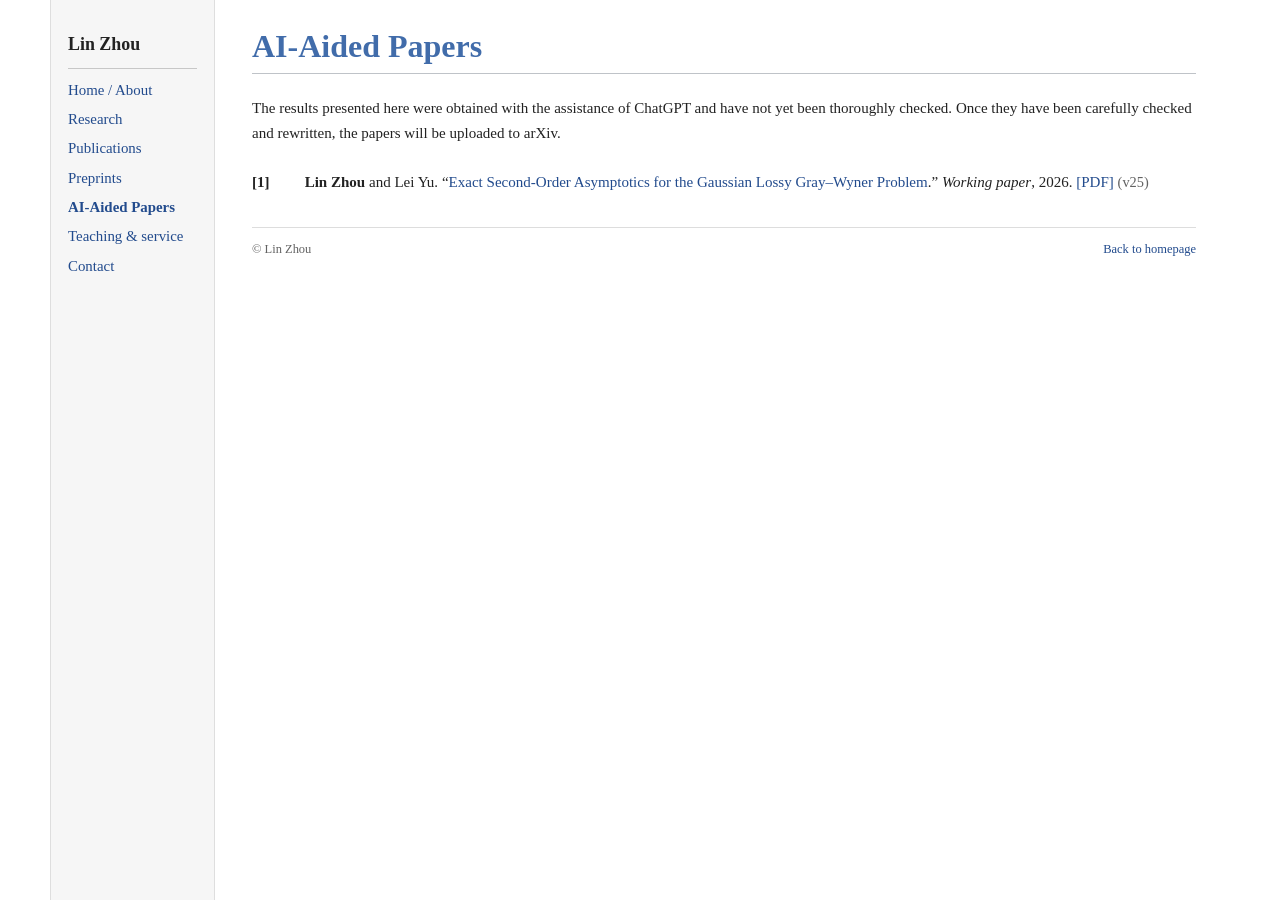
==== ai-aided-papers.html @ dcb86446 "Publish Gaussian Gray–Wyner v25 PDF with formal AI-aided paper citation and verification notice" ====
<!doctype html>
<html lang="en">
<head>
  <meta charset="utf-8">
  <meta name="viewport" content="width=device-width, initial-scale=1">
  <meta name="theme-color" content="#224b8d">
  <meta name="description" content="AI-assisted working drafts by Lin Zhou. These results have not been fully checked and may contain errors.">
  <title>AI-Aided Papers — Lin Zhou</title>
  <link rel="icon" href="assets/favicon.svg" type="image/svg+xml">
  <link rel="stylesheet" href="styles.css">
</head>
<body>
  <a class="skip-link" href="#main">Skip to content</a>
  <div class="page-layout">
    <header class="site-header sidebar">
      <a class="site-name" href="index.html">Lin Zhou</a>
      <nav aria-label="Main navigation">
        <a href="index.html">Home / About</a>
        <a href="research.html">Research</a>
        <a href="publications.html">Publications</a>
        <a href="preprints.html">Preprints</a>
        <a href="ai-aided-papers.html" aria-current="page">AI-Aided Papers</a>
        <a href="teaching.html">Teaching &amp; service</a>
        <a href="contact.html">Contact</a>
      </nav>
    </header>
    <main id="main">
      <section id="ai-papers" aria-labelledby="ai-papers-title">
        <h1 id="ai-papers-title">AI-Aided Papers</h1>
        
        <!-- PUBLIC-PDFS:START -->
<p class="ai-disclaimer">The results presented here were obtained with the assistance of ChatGPT and have not yet been thoroughly checked. Once they have been carefully checked and rewritten, the papers will be uploaded to arXiv.</p>
<ol class="ai-paper-list" reversed start="1" role="list" aria-label="AI-aided working papers">
<li class="ai-paper"><span class="ai-paper-number" aria-label="AI-aided paper 1">[1]</span><p><strong>Lin Zhou</strong> and Lei Yu. <span class="publication-title">“<a href="ai-papers/Gaussian_GW_v25.pdf" type="application/pdf">Exact Second-Order Asymptotics for the Gaussian Lossy Gray–Wyner Problem</a>.”</span> <em>Working paper</em>, 2026. <a class="publication-pdf" href="ai-papers/Gaussian_GW_v25.pdf" type="application/pdf">[PDF]</a> <span class="secondary">(v25)</span></p></li>
</ol>
<!-- PUBLIC-PDFS:END -->
      </section>
      <footer><span>© Lin Zhou</span><a href="index.html">Back to homepage</a></footer>
    </main>
  </div>
</body>
</html>
---- styles.css ----
:root{--ink:#222;--link:#224b8d;--heading:#416caa;--muted:#626262;--line:#bfc3c8;--sidebar:#f6f6f6}
*{box-sizing:border-box}html{scroll-behavior:smooth;scroll-padding-top:20px}body{margin:0;background:#fff;color:var(--ink);font-family:Georgia,'Times New Roman',serif;font-size:16px;line-height:1.55}a{color:var(--link);text-decoration:none}a:hover{text-decoration:underline}a:focus-visible,button:focus-visible,input:focus-visible,summary:focus-visible{outline:2px solid #245fa3;outline-offset:4px}button,input{font:inherit}button,summary{cursor:pointer}h1,h2,h3,p{margin-top:0}h1,h2,h3{font-family:Georgia,'Times New Roman',serif}h1{color:var(--heading);font-size:2rem;font-weight:700;line-height:1.2;border-bottom:1px solid var(--line);padding-bottom:8px;margin-bottom:22px}h2{color:var(--heading);font-size:1.35rem;line-height:1.35;border-bottom:1px solid var(--line);padding-bottom:3px;margin:27px 0 13px;font-weight:700}h3{font-size:1.05rem;line-height:1.4;color:var(--ink);margin:18px 0 8px}p{margin-bottom:12px}ul,ol{padding-left:23px;margin:8px 0 15px}li{padding-left:2px;margin-bottom:8px}li p{margin:0}[hidden]{display:none!important}.visually-hidden{position:absolute;width:1px;height:1px;overflow:hidden;clip:rect(0,0,0,0);white-space:nowrap;clip-path:inset(50%)}.skip-link{position:fixed;left:15px;top:10px;background:#fff;border:2px solid var(--link);padding:6px 10px;z-index:20;transform:translateY(-160%)}.skip-link:focus{transform:translateY(0)}
.page-layout{max-width:1180px;margin:0 auto;display:grid;grid-template-columns:165px minmax(0,1fr);min-height:100vh}.sidebar{background:var(--sidebar);border-inline:1px solid #dedede;padding:31px 17px 25px;position:sticky;top:0;align-self:start;height:100vh;overflow-y:auto}.site-name{display:block;color:var(--ink);font-size:1.12rem;font-weight:700;border-bottom:1px solid #c7c7c7;padding-bottom:9px;margin-bottom:12px}.sidebar nav{display:flex;flex-direction:column;gap:10px}.sidebar nav a{font-size:.93rem;line-height:1.3}.sidebar nav a:hover{text-decoration:underline}main{min-width:0;padding:27px 34px 22px 37px}section{scroll-margin-top:18px}.profile{display:flex;gap:25px;align-items:flex-start;margin-bottom:20px}.portrait{width:164px;height:123px;object-fit:cover;flex-shrink:0;margin-top:3px}.profile-text{min-width:0;font-size:.97rem;line-height:1.55}.profile-text p{margin-bottom:8px}.profile-links{font-size:.94rem}.secondary{font-size:.9rem;color:var(--muted)}details{margin:9px 0 15px}summary{color:var(--link);font-size:.94rem}details[open]>summary{margin-bottom:12px}.background-details ul{font-size:.94rem}.research-list li{margin-bottom:7px}.research-list strong{font-weight:700}
.publication-intro{font-size:.94rem;margin-bottom:13px}.publication-tools{display:flex;align-items:center;justify-content:space-between;gap:15px;flex-wrap:wrap;margin:10px 0}.filter-group{display:flex;gap:5px;flex-wrap:wrap}.filter-group button{font-family:Georgia,'Times New Roman',serif;color:var(--link);background:#fff;border:1px solid #c9cdd2;border-radius:2px;padding:4px 8px;font-size:.86rem;line-height:1.4}.filter-group button[aria-pressed=true]{background:#edf2f9;border-color:#6e8fbd;color:#183d72}.filter-group button:hover{background:#f3f6fa}.filter-group button span{font-size:.8rem}.search-group{position:relative;flex:1 1 190px;max-width:250px}.search-group input{width:100%;min-width:0;background:#fff;border:1px solid #b9bec5;border-radius:2px;font-size:.88rem;padding:5px 49px 5px 8px;color:var(--ink);line-height:1.4}.search-group input::placeholder{color:#707070}.search-group input::-webkit-search-cancel-button{display:none}.search-group button{position:absolute;right:7px;top:50%;transform:translateY(-50%);font-size:.75rem;border:0;background:#fff;color:var(--link);padding:0}.results-count{font-size:.82rem;color:var(--muted);margin:9px 0 11px}.publication-list{padding-left:25px;margin-top:0}.publication{font-size:.93rem;line-height:1.52;margin-bottom:13px;padding-left:3px;overflow-wrap:anywhere}.publication p{margin:0}.publication-authors strong,.publication strong{font-weight:700}.publication-title{font-weight:normal}.publication-kind{font-size:.82rem;color:var(--muted)}.status{font-style:italic;color:#444}.publication-footnote{font-size:.85rem;color:var(--muted);margin-top:14px}.empty-state{border-top:1px solid #ddd;padding:16px 0}.empty-state p{font-size:.92rem}.button{display:inline-block;background:#f8f8f8;border:1px solid #adb5c1;border-radius:2px;color:var(--link);padding:5px 11px;font-size:.9rem;line-height:1.5;text-decoration:none}.button:hover{background:#edf2f9;text-decoration:none}
.preprint-empty p{font-size:.95rem;margin:0 0 12px}.preprint-upload{margin:12px 0 15px}.preprint-upload p{font-size:.79rem;color:var(--muted);margin:5px 0 0}.preprint-list{list-style:disc;padding-left:23px}.preprint-card{margin:0 0 15px;padding:0 0 0 2px}.preprint-kind{display:none}.preprint-card h3{font-size:1rem;font-weight:normal;margin:0 0 5px;overflow-wrap:anywhere}.preprint-authors{font-size:.92rem;margin:0 0 4px}.preprint-meta{font-size:.82rem;color:var(--muted);margin:0 0 4px}.preprint-links{display:flex;align-items:center;gap:14px;flex-wrap:wrap;margin-top:6px;font-size:.88rem}.preprint-size{font-size:.78rem;color:var(--muted);margin-left:-8px}.preprint-abstract{margin:6px 0}.preprint-abstract summary{font-size:.86rem}.preprint-abstract p{font-size:.9rem;margin:6px 0;white-space:pre-line}.teaching-list,.service-list{font-size:.94rem}.teaching-list li,.service-list li{margin-bottom:7px}footer{display:flex;justify-content:space-between;gap:20px;border-top:1px solid #ddd;padding-top:12px;margin-top:32px;font-size:.78rem;color:var(--muted)}#contact p{font-size:.95rem}
@media(max-width:900px){.page-layout{grid-template-columns:145px minmax(0,1fr)}.sidebar{padding-inline:13px}.sidebar nav a{font-size:.88rem}main{padding-inline:25px}.profile{gap:20px}.portrait{width:144px;height:108px}.profile-text{font-size:.91rem}.search-group{max-width:none;flex-basis:220px}.publication-tools{gap:10px}}
@media(max-width:650px){html{scroll-padding-top:10px}.page-layout{display:block}.sidebar{position:static;height:auto;width:100%;padding:13px 20px;border:0;border-bottom:1px solid #d8d8d8;overflow:visible}.site-name{font-size:1.08rem;margin-bottom:9px;padding-bottom:7px}.sidebar nav{flex-direction:row;flex-wrap:wrap;gap:8px 18px}.sidebar nav a{font-size:.88rem}main{padding:22px 20px}h1{font-size:1.8rem;margin-bottom:18px}h2{font-size:1.28rem;margin-top:24px}.profile{gap:18px}.portrait{width:130px;height:97.5px}.profile-text{font-size:.9rem}.profile-links{font-size:.88rem}body{font-size:15px}.publication-tools{align-items:stretch}.search-group{max-width:100%;flex-basis:100%}.publication{font-size:.94rem}.filter-group button{font-size:.85rem}.publication-list{padding-left:21px}.preprint-upload{margin-top:12px}}
@media(max-width:430px){.sidebar{padding-inline:16px}.sidebar nav{gap:8px 14px}main{padding-inline:16px}.profile{display:block}.portrait{width:144px;height:108px;float:left;margin:3px 16px 7px 0}.profile:after{content:'';display:block;clear:both}.profile-text{font-size:.87rem}.profile-links{clear:both;padding-top:3px;font-size:.87rem}.profile-text p:nth-child(2){overflow-wrap:anywhere}.filter-group{gap:4px}.filter-group button{font-size:.8rem;padding:4px 7px}.filter-group button span{font-size:.76rem}}
@media(prefers-reduced-motion:reduce){html{scroll-behavior:auto}}
@media print{.page-layout{display:block}.sidebar,.skip-link,.publication-tools,.preprint-upload,.results-count,footer{display:none!important}body{font-size:10pt;color:#000}main{padding:0}.profile{gap:20px}.portrait{width:130px;height:97.5px}h1,h2{color:#000}h1{font-size:22pt}h2{font-size:14pt;margin-top:18px}a{color:#000;text-decoration:none}.publication[hidden]{display:list-item!important}.publication,.preprint-card{break-inside:avoid}.publication{font-size:10pt}details:not([open])>*:not(summary){display:block!important}.profile-text,.profile-links{font-size:10pt}details summary{color:#000}}

.button:disabled{color:#626262;background:#f6f6f6;border-color:#c9cdd2;cursor:not-allowed}

.paper-manager{margin:20px 0;padding:12px 0;border-top:1px solid #ddd}.paper-manager summary{font-weight:700}.management-note{font-size:.84rem;color:var(--muted);margin:10px 0}.managed-papers{list-style:none;padding:0;margin:12px 0}.managed-papers li{display:flex;align-items:baseline;justify-content:space-between;gap:20px;padding:8px 0;border-bottom:1px solid #ececec;font-size:.86rem;line-height:1.45;margin:0}.managed-papers li>span{min-width:0;overflow-wrap:anywhere}.managed-kind{display:block;color:var(--muted);font-size:.73rem}.remove-paper{flex-shrink:0;white-space:nowrap;font:inherit;font-size:.84rem;color:var(--link);border:0;background:none;padding:0;text-decoration:underline}.remove-paper[disabled]{cursor:not-allowed;color:#777;text-decoration:none}.filter-group{row-gap:6px}@media print{.paper-manager{display:none!important}}

.corresponding-marker{font-size:.75em;line-height:0;vertical-align:super;margin-left:1px}.publication-legend{font-size:.85rem;color:var(--muted);margin:6px 0 12px}

.arxiv-list{font-size:.94rem}.arxiv-paper{margin-bottom:15px}.arxiv-paper p{margin:0 0 4px}.arxiv-dates,.arxiv-reference{font-size:.81rem;color:var(--muted)}.arxiv-links{font-size:.86rem}.older-arxiv{margin:13px 0 20px}.draft-notice{border-left:3px solid #aa965e;background:#fffdf7;padding:10px 13px;margin-bottom:20px}.ai-state{font-size:.81rem;color:#71571f;margin:0 0 5px;font-weight:700}.sidebar a[aria-current=page]{font-weight:700}

/* The AI-Aided Papers page follows the same citation treatment as Publications. */
#ai-papers .ai-disclaimer{font-size:.94rem;line-height:1.65;margin:0 0 24px;}
#ai-papers .ai-paper-list{padding-left:0;list-style:none;margin:0 0 24px;}
#ai-papers .ai-paper{position:relative;list-style:none;padding-left:3.5em;margin:0 0 18px;font-size:.94rem;line-height:1.65;}
#ai-papers .ai-paper-number{position:absolute;left:0;top:0;font-weight:700;font-variant-numeric:tabular-nums;}
#ai-papers .ai-paper p{margin:0;}
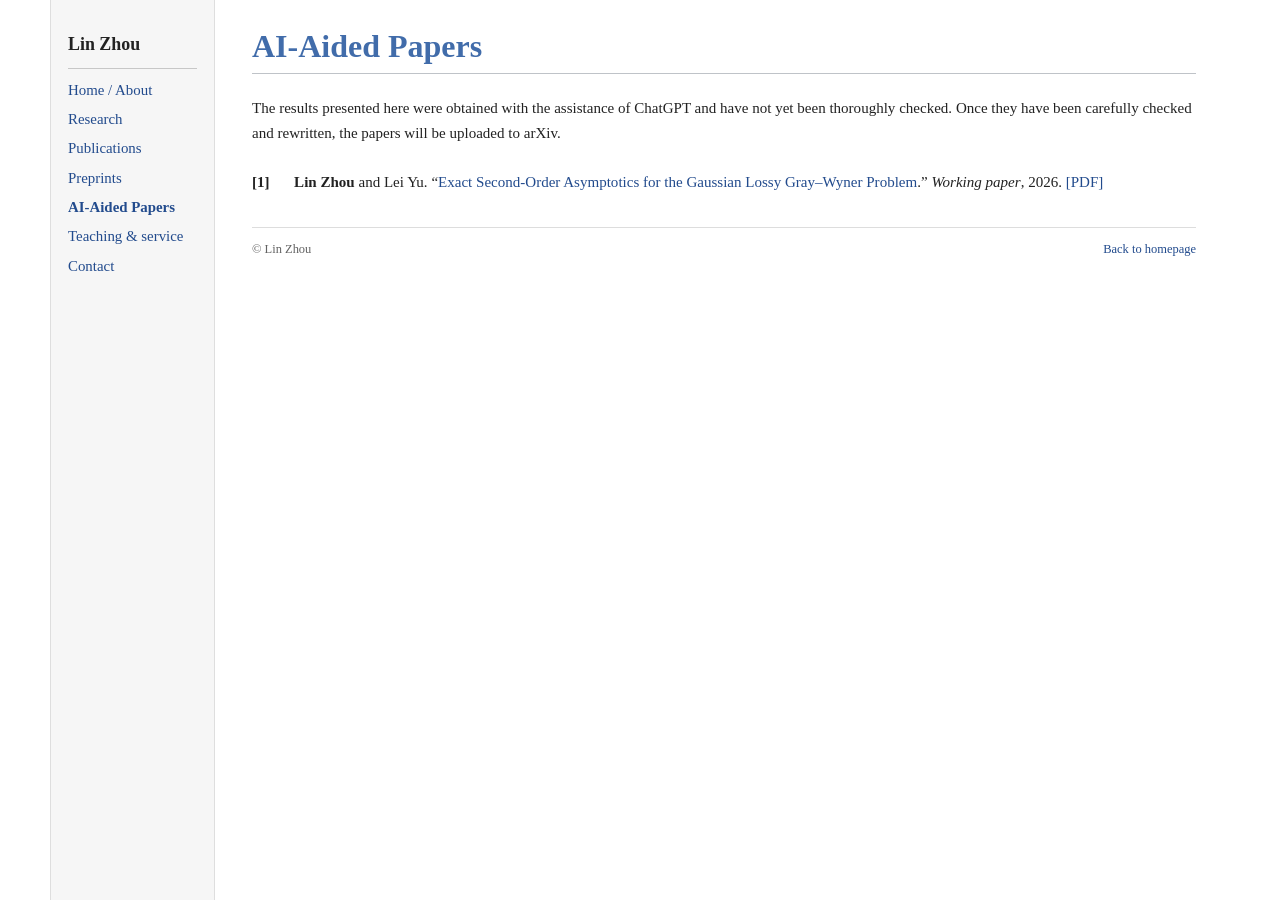
==== commit 352d7258: "Align AI-aided paper citation with its index and omit version label" ====
--- a/ai-aided-papers.html
+++ b/ai-aided-papers.html
@@ -31,7 +31,7 @@
         <!-- PUBLIC-PDFS:START -->
 <p class="ai-disclaimer">The results presented here were obtained with the assistance of ChatGPT and have not yet been thoroughly checked. Once they have been carefully checked and rewritten, the papers will be uploaded to arXiv.</p>
 <ol class="ai-paper-list" reversed start="1" role="list" aria-label="AI-aided working papers">
-<li class="ai-paper"><span class="ai-paper-number" aria-label="AI-aided paper 1">[1]</span><p><strong>Lin Zhou</strong> and Lei Yu. <span class="publication-title">“<a href="ai-papers/Gaussian_GW_v25.pdf" type="application/pdf">Exact Second-Order Asymptotics for the Gaussian Lossy Gray–Wyner Problem</a>.”</span> <em>Working paper</em>, 2026. <a class="publication-pdf" href="ai-papers/Gaussian_GW_v25.pdf" type="application/pdf">[PDF]</a> <span class="secondary">(v25)</span></p></li>
+<li class="ai-paper"><span class="ai-paper-number" aria-label="AI-aided paper 1">[1]</span> <span class="ai-paper-citation"><strong>Lin Zhou</strong> and Lei Yu. <span class="publication-title">“<a href="ai-papers/Gaussian_GW_v25.pdf" type="application/pdf">Exact Second-Order Asymptotics for the Gaussian Lossy Gray–Wyner Problem</a>.”</span> <em>Working paper</em>, 2026. <a class="publication-pdf" href="ai-papers/Gaussian_GW_v25.pdf" type="application/pdf">[PDF]</a></span></li>
 </ol>
 <!-- PUBLIC-PDFS:END -->
       </section>
--- a/styles.css
+++ b/styles.css
@@ -20,6 +20,6 @@
 /* The AI-Aided Papers page follows the same citation treatment as Publications. */
 #ai-papers .ai-disclaimer{font-size:.94rem;line-height:1.65;margin:0 0 24px;}
 #ai-papers .ai-paper-list{padding-left:0;list-style:none;margin:0 0 24px;}
-#ai-papers .ai-paper{position:relative;list-style:none;padding-left:3.5em;margin:0 0 18px;font-size:.94rem;line-height:1.65;}
-#ai-papers .ai-paper-number{position:absolute;left:0;top:0;font-weight:700;font-variant-numeric:tabular-nums;}
-#ai-papers .ai-paper p{margin:0;}
+#ai-papers .ai-paper{display:grid;grid-template-columns:2.4em minmax(0,1fr);column-gap:.4em;align-items:baseline;list-style:none;padding:0;margin:0 0 18px;font-size:.94rem;line-height:1.65;}
+#ai-papers .ai-paper-number{font-weight:700;font-variant-numeric:tabular-nums;white-space:nowrap;}
+#ai-papers .ai-paper-citation{min-width:0;}
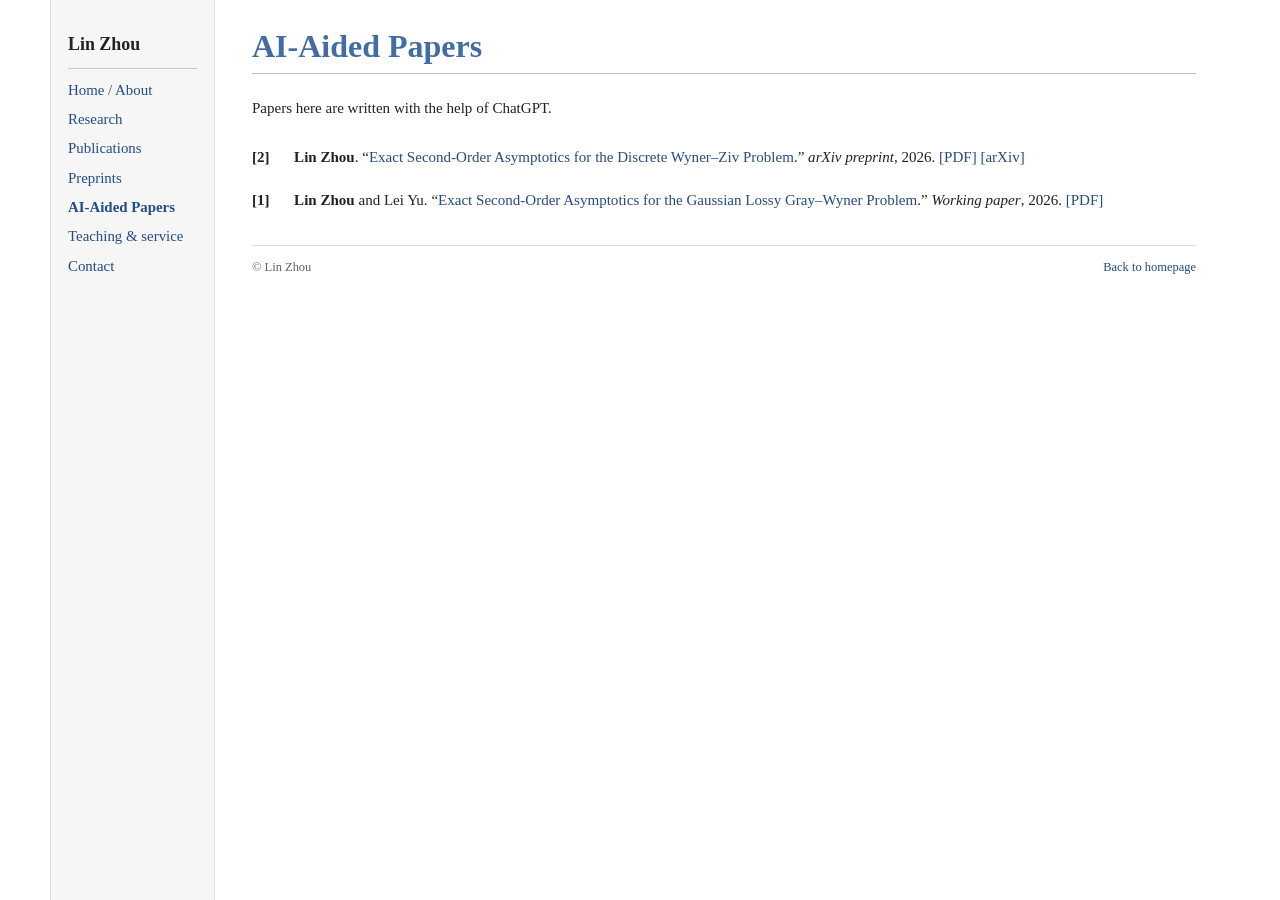
==== commit d803de35: "Move Wyner–Ziv manuscript to AI-Aided Papers and shorten ChatGPT notice" ====
--- a/ai-aided-papers.html
+++ b/ai-aided-papers.html
@@ -29,8 +29,9 @@
         <h1 id="ai-papers-title">AI-Aided Papers</h1>
         
         <!-- PUBLIC-PDFS:START -->
-<p class="ai-disclaimer">The results presented here were obtained with the assistance of ChatGPT and have not yet been thoroughly checked. Once they have been carefully checked and rewritten, the papers will be uploaded to arXiv.</p>
-<ol class="ai-paper-list" reversed start="1" role="list" aria-label="AI-aided working papers">
+<p class="ai-disclaimer">Papers here are written with the help of ChatGPT.</p>
+<ol class="ai-paper-list" reversed start="2" role="list" aria-label="AI-aided working papers">
+<li class="ai-paper"><span class="ai-paper-number" aria-label="AI-aided paper 2">[2]</span> <span class="ai-paper-citation"><strong>Lin Zhou</strong>. <span class="publication-title">“<a href="ai-papers/Wyner_Ziv_Second_Order.pdf" type="application/pdf">Exact Second-Order Asymptotics for the Discrete Wyner–Ziv Problem</a>.”</span> <em>arXiv preprint</em>, 2026. <a class="publication-pdf" href="ai-papers/Wyner_Ziv_Second_Order.pdf" type="application/pdf">[PDF]</a> <a class="publication-arxiv" href="https://arxiv.org/abs/2610.11998">[arXiv]</a></span></li>
 <li class="ai-paper"><span class="ai-paper-number" aria-label="AI-aided paper 1">[1]</span> <span class="ai-paper-citation"><strong>Lin Zhou</strong> and Lei Yu. <span class="publication-title">“<a href="ai-papers/Gaussian_GW_v25.pdf" type="application/pdf">Exact Second-Order Asymptotics for the Gaussian Lossy Gray–Wyner Problem</a>.”</span> <em>Working paper</em>, 2026. <a class="publication-pdf" href="ai-papers/Gaussian_GW_v25.pdf" type="application/pdf">[PDF]</a></span></li>
 </ol>
 <!-- PUBLIC-PDFS:END -->
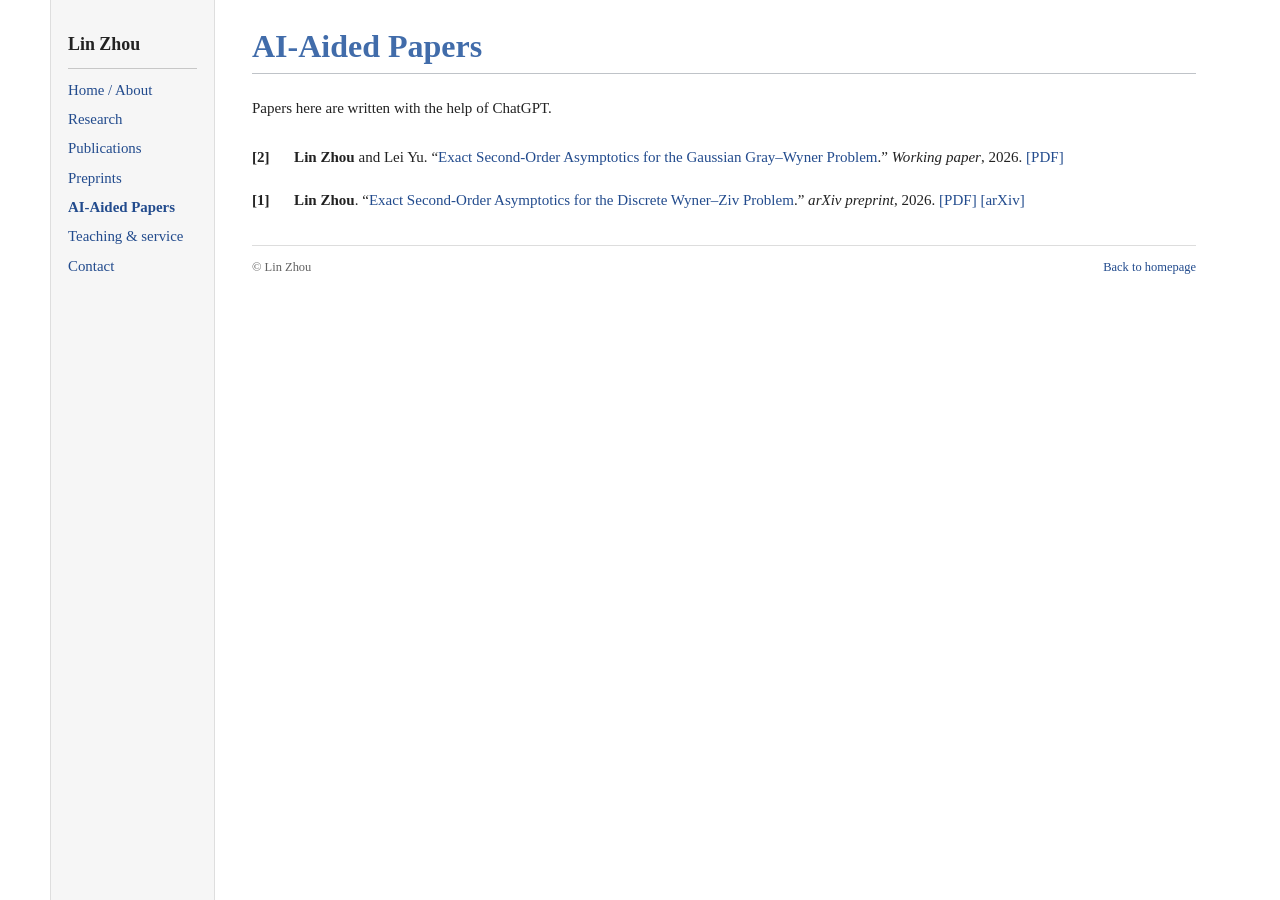
==== commit 52ce8ab2: "Correct Gray–Wyner citation and order AI-aided papers by revision date" ====
--- a/ai-aided-papers.html
+++ b/ai-aided-papers.html
@@ -31,8 +31,8 @@
         <!-- PUBLIC-PDFS:START -->
 <p class="ai-disclaimer">Papers here are written with the help of ChatGPT.</p>
 <ol class="ai-paper-list" reversed start="2" role="list" aria-label="AI-aided working papers">
-<li class="ai-paper"><span class="ai-paper-number" aria-label="AI-aided paper 2">[2]</span> <span class="ai-paper-citation"><strong>Lin Zhou</strong>. <span class="publication-title">“<a href="ai-papers/Wyner_Ziv_Second_Order.pdf" type="application/pdf">Exact Second-Order Asymptotics for the Discrete Wyner–Ziv Problem</a>.”</span> <em>arXiv preprint</em>, 2026. <a class="publication-pdf" href="ai-papers/Wyner_Ziv_Second_Order.pdf" type="application/pdf">[PDF]</a> <a class="publication-arxiv" href="https://arxiv.org/abs/2610.11998">[arXiv]</a></span></li>
-<li class="ai-paper"><span class="ai-paper-number" aria-label="AI-aided paper 1">[1]</span> <span class="ai-paper-citation"><strong>Lin Zhou</strong> and Lei Yu. <span class="publication-title">“<a href="ai-papers/Gaussian_GW_v25.pdf" type="application/pdf">Exact Second-Order Asymptotics for the Gaussian Lossy Gray–Wyner Problem</a>.”</span> <em>Working paper</em>, 2026. <a class="publication-pdf" href="ai-papers/Gaussian_GW_v25.pdf" type="application/pdf">[PDF]</a></span></li>
+<li class="ai-paper"><span class="ai-paper-number" aria-label="AI-aided paper 2">[2]</span> <span class="ai-paper-citation"><strong>Lin Zhou</strong> and Lei Yu. <span class="publication-title">“<a href="ai-papers/Gaussian_GW_v25.pdf" type="application/pdf">Exact Second-Order Asymptotics for the Gaussian Gray–Wyner Problem</a>.”</span> <em>Working paper</em>, 2026. <a class="publication-pdf" href="ai-papers/Gaussian_GW_v25.pdf" type="application/pdf">[PDF]</a></span></li>
+<li class="ai-paper"><span class="ai-paper-number" aria-label="AI-aided paper 1">[1]</span> <span class="ai-paper-citation"><strong>Lin Zhou</strong>. <span class="publication-title">“<a href="ai-papers/Wyner_Ziv_Second_Order.pdf" type="application/pdf">Exact Second-Order Asymptotics for the Discrete Wyner–Ziv Problem</a>.”</span> <em>arXiv preprint</em>, 2026. <a class="publication-pdf" href="ai-papers/Wyner_Ziv_Second_Order.pdf" type="application/pdf">[PDF]</a> <a class="publication-arxiv" href="https://arxiv.org/abs/2610.11998">[arXiv]</a></span></li>
 </ol>
 <!-- PUBLIC-PDFS:END -->
       </section>
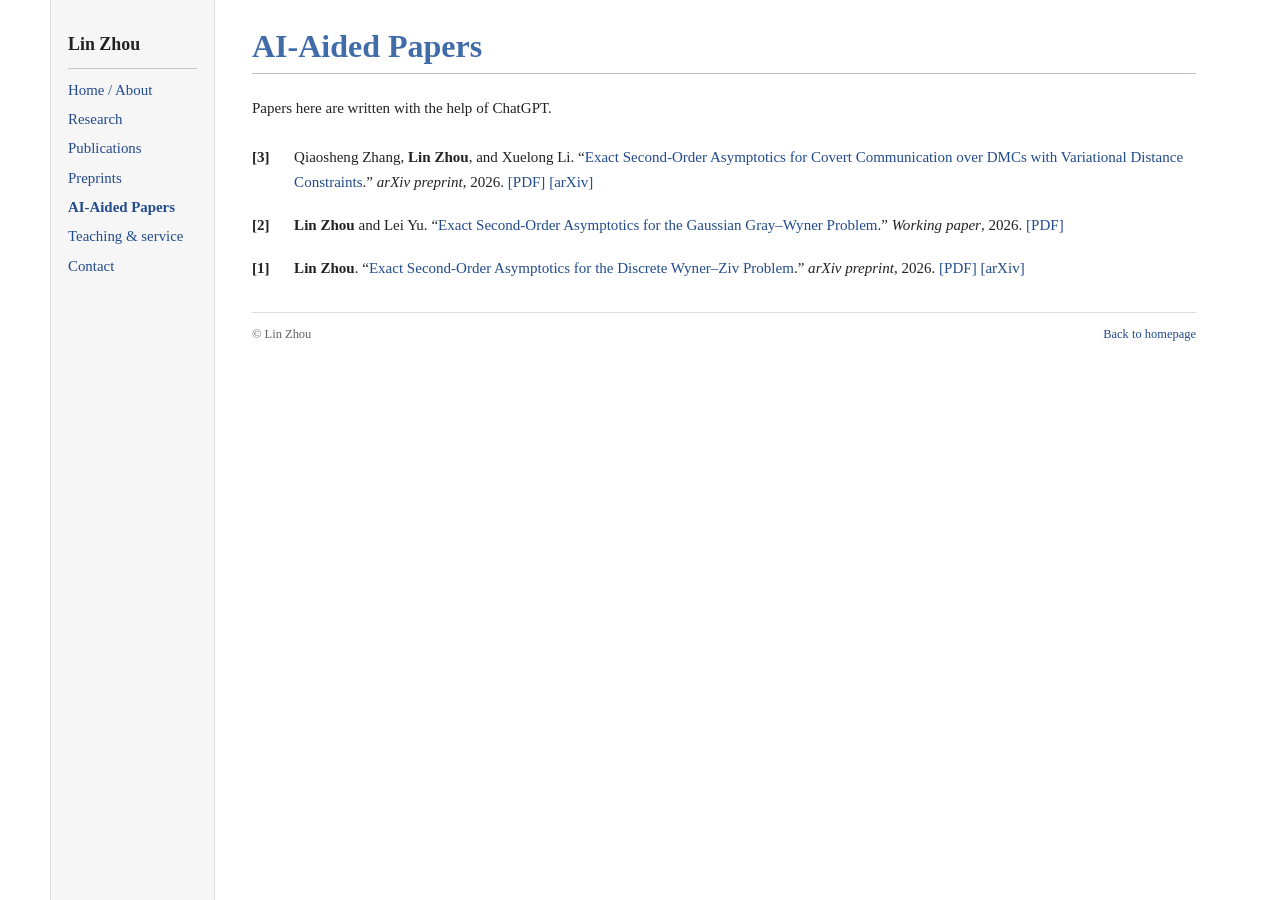
==== commit 7de55385: "Move arXiv:2609.24675 from Preprints to AI-Aided Papers with official PDF link and preserve News" ====
--- a/ai-aided-papers.html
+++ b/ai-aided-papers.html
@@ -30,7 +30,8 @@
         
         <!-- PUBLIC-PDFS:START -->
 <p class="ai-disclaimer">Papers here are written with the help of ChatGPT.</p>
-<ol class="ai-paper-list" reversed start="2" role="list" aria-label="AI-aided working papers">
+<ol class="ai-paper-list" reversed start="3" role="list" aria-label="AI-aided working papers">
+<li class="ai-paper"><span class="ai-paper-number" aria-label="AI-aided paper 3">[3]</span> <span class="ai-paper-citation">Qiaosheng Zhang, <strong>Lin Zhou</strong>, and Xuelong Li. <span class="publication-title">“<a href="https://arxiv.org/pdf/2609.24675" type="application/pdf">Exact Second-Order Asymptotics for Covert Communication over DMCs with Variational Distance Constraints</a>.”</span> <em>arXiv preprint</em>, 2026. <a class="publication-pdf" href="https://arxiv.org/pdf/2609.24675" type="application/pdf">[PDF]</a> <a class="publication-arxiv" href="https://arxiv.org/abs/2609.24675">[arXiv]</a></span></li>
 <li class="ai-paper"><span class="ai-paper-number" aria-label="AI-aided paper 2">[2]</span> <span class="ai-paper-citation"><strong>Lin Zhou</strong> and Lei Yu. <span class="publication-title">“<a href="ai-papers/Gaussian_GW_v25.pdf" type="application/pdf">Exact Second-Order Asymptotics for the Gaussian Gray–Wyner Problem</a>.”</span> <em>Working paper</em>, 2026. <a class="publication-pdf" href="ai-papers/Gaussian_GW_v25.pdf" type="application/pdf">[PDF]</a></span></li>
 <li class="ai-paper"><span class="ai-paper-number" aria-label="AI-aided paper 1">[1]</span> <span class="ai-paper-citation"><strong>Lin Zhou</strong>. <span class="publication-title">“<a href="ai-papers/Wyner_Ziv_Second_Order.pdf" type="application/pdf">Exact Second-Order Asymptotics for the Discrete Wyner–Ziv Problem</a>.”</span> <em>arXiv preprint</em>, 2026. <a class="publication-pdf" href="ai-papers/Wyner_Ziv_Second_Order.pdf" type="application/pdf">[PDF]</a> <a class="publication-arxiv" href="https://arxiv.org/abs/2610.11998">[arXiv]</a></span></li>
 </ol>
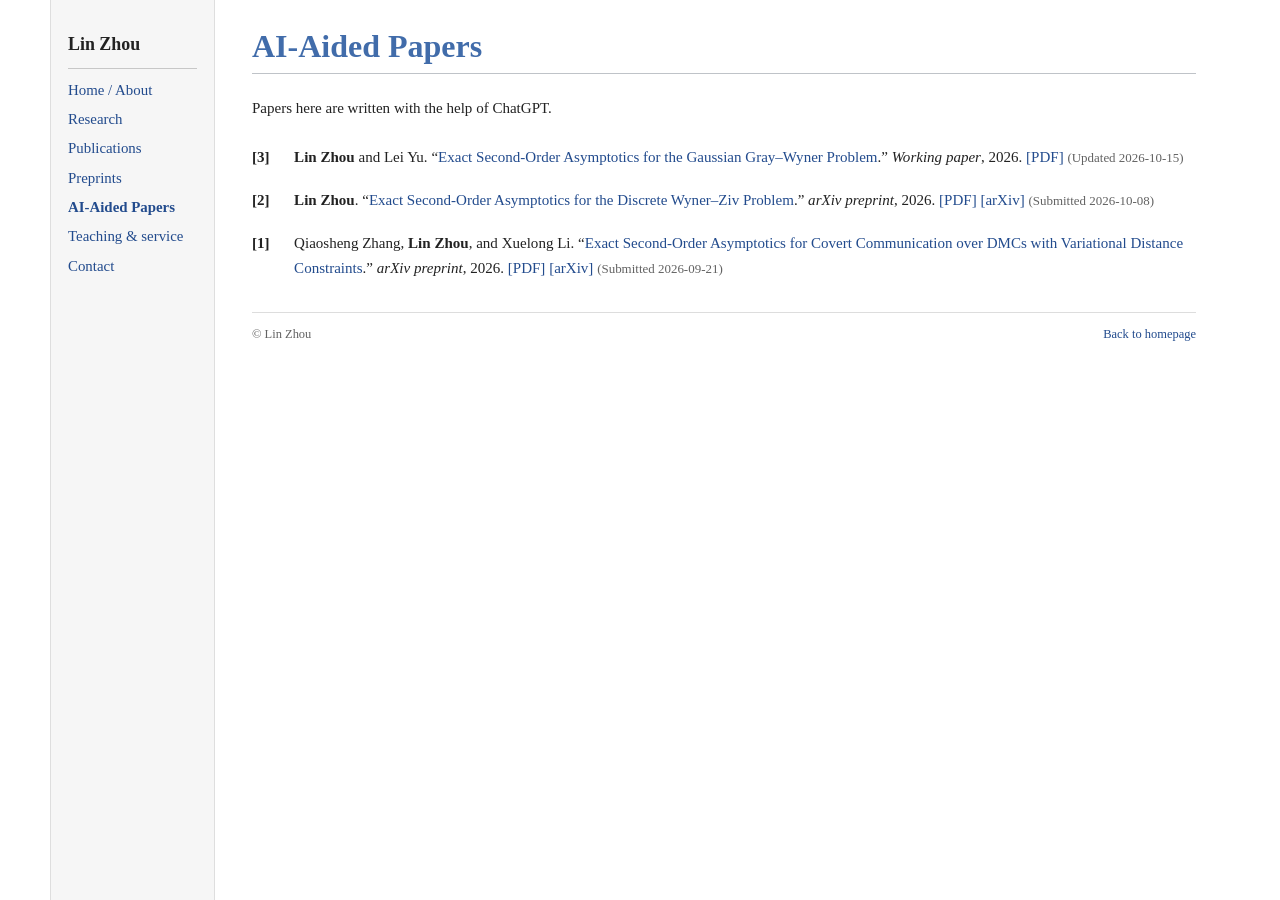
==== commit 82029f0e: "Show AI-aided paper submission dates and order entries newest to oldest" ====
--- a/ai-aided-papers.html
+++ b/ai-aided-papers.html
@@ -31,9 +31,9 @@
         <!-- PUBLIC-PDFS:START -->
 <p class="ai-disclaimer">Papers here are written with the help of ChatGPT.</p>
 <ol class="ai-paper-list" reversed start="3" role="list" aria-label="AI-aided working papers">
-<li class="ai-paper"><span class="ai-paper-number" aria-label="AI-aided paper 3">[3]</span> <span class="ai-paper-citation">Qiaosheng Zhang, <strong>Lin Zhou</strong>, and Xuelong Li. <span class="publication-title">“<a href="https://arxiv.org/pdf/2609.24675" type="application/pdf">Exact Second-Order Asymptotics for Covert Communication over DMCs with Variational Distance Constraints</a>.”</span> <em>arXiv preprint</em>, 2026. <a class="publication-pdf" href="https://arxiv.org/pdf/2609.24675" type="application/pdf">[PDF]</a> <a class="publication-arxiv" href="https://arxiv.org/abs/2609.24675">[arXiv]</a></span></li>
-<li class="ai-paper"><span class="ai-paper-number" aria-label="AI-aided paper 2">[2]</span> <span class="ai-paper-citation"><strong>Lin Zhou</strong> and Lei Yu. <span class="publication-title">“<a href="ai-papers/Gaussian_GW_v25.pdf" type="application/pdf">Exact Second-Order Asymptotics for the Gaussian Gray–Wyner Problem</a>.”</span> <em>Working paper</em>, 2026. <a class="publication-pdf" href="ai-papers/Gaussian_GW_v25.pdf" type="application/pdf">[PDF]</a></span></li>
-<li class="ai-paper"><span class="ai-paper-number" aria-label="AI-aided paper 1">[1]</span> <span class="ai-paper-citation"><strong>Lin Zhou</strong>. <span class="publication-title">“<a href="ai-papers/Wyner_Ziv_Second_Order.pdf" type="application/pdf">Exact Second-Order Asymptotics for the Discrete Wyner–Ziv Problem</a>.”</span> <em>arXiv preprint</em>, 2026. <a class="publication-pdf" href="ai-papers/Wyner_Ziv_Second_Order.pdf" type="application/pdf">[PDF]</a> <a class="publication-arxiv" href="https://arxiv.org/abs/2610.11998">[arXiv]</a></span></li>
+<li class="ai-paper"><span class="ai-paper-number" aria-label="AI-aided paper 3">[3]</span> <span class="ai-paper-citation"><strong>Lin Zhou</strong> and Lei Yu. <span class="publication-title">“<a href="ai-papers/Gaussian_GW_v25.pdf" type="application/pdf">Exact Second-Order Asymptotics for the Gaussian Gray–Wyner Problem</a>.”</span> <em>Working paper</em>, 2026. <a class="publication-pdf" href="ai-papers/Gaussian_GW_v25.pdf" type="application/pdf">[PDF]</a> <span class="ai-paper-dates">(Updated <time datetime="2026-10-15">2026-10-15</time>)</span></span></li>
+<li class="ai-paper"><span class="ai-paper-number" aria-label="AI-aided paper 2">[2]</span> <span class="ai-paper-citation"><strong>Lin Zhou</strong>. <span class="publication-title">“<a href="ai-papers/Wyner_Ziv_Second_Order.pdf" type="application/pdf">Exact Second-Order Asymptotics for the Discrete Wyner–Ziv Problem</a>.”</span> <em>arXiv preprint</em>, 2026. <a class="publication-pdf" href="ai-papers/Wyner_Ziv_Second_Order.pdf" type="application/pdf">[PDF]</a> <a class="publication-arxiv" href="https://arxiv.org/abs/2610.11998">[arXiv]</a> <span class="ai-paper-dates">(Submitted <time datetime="2026-10-08">2026-10-08</time>)</span></span></li>
+<li class="ai-paper"><span class="ai-paper-number" aria-label="AI-aided paper 1">[1]</span> <span class="ai-paper-citation">Qiaosheng Zhang, <strong>Lin Zhou</strong>, and Xuelong Li. <span class="publication-title">“<a href="https://arxiv.org/pdf/2609.24675" type="application/pdf">Exact Second-Order Asymptotics for Covert Communication over DMCs with Variational Distance Constraints</a>.”</span> <em>arXiv preprint</em>, 2026. <a class="publication-pdf" href="https://arxiv.org/pdf/2609.24675" type="application/pdf">[PDF]</a> <a class="publication-arxiv" href="https://arxiv.org/abs/2609.24675">[arXiv]</a> <span class="ai-paper-dates">(Submitted <time datetime="2026-09-21">2026-09-21</time>)</span></span></li>
 </ol>
 <!-- PUBLIC-PDFS:END -->
       </section>
--- a/styles.css
+++ b/styles.css
@@ -23,3 +23,4 @@
 #ai-papers .ai-paper{display:grid;grid-template-columns:2.4em minmax(0,1fr);column-gap:.4em;align-items:baseline;list-style:none;padding:0;margin:0 0 18px;font-size:.94rem;line-height:1.65;}
 #ai-papers .ai-paper-number{font-weight:700;font-variant-numeric:tabular-nums;white-space:nowrap;}
 #ai-papers .ai-paper-citation{min-width:0;}
+#ai-papers .ai-paper-dates{font-size:.81rem;color:var(--muted);white-space:nowrap;}
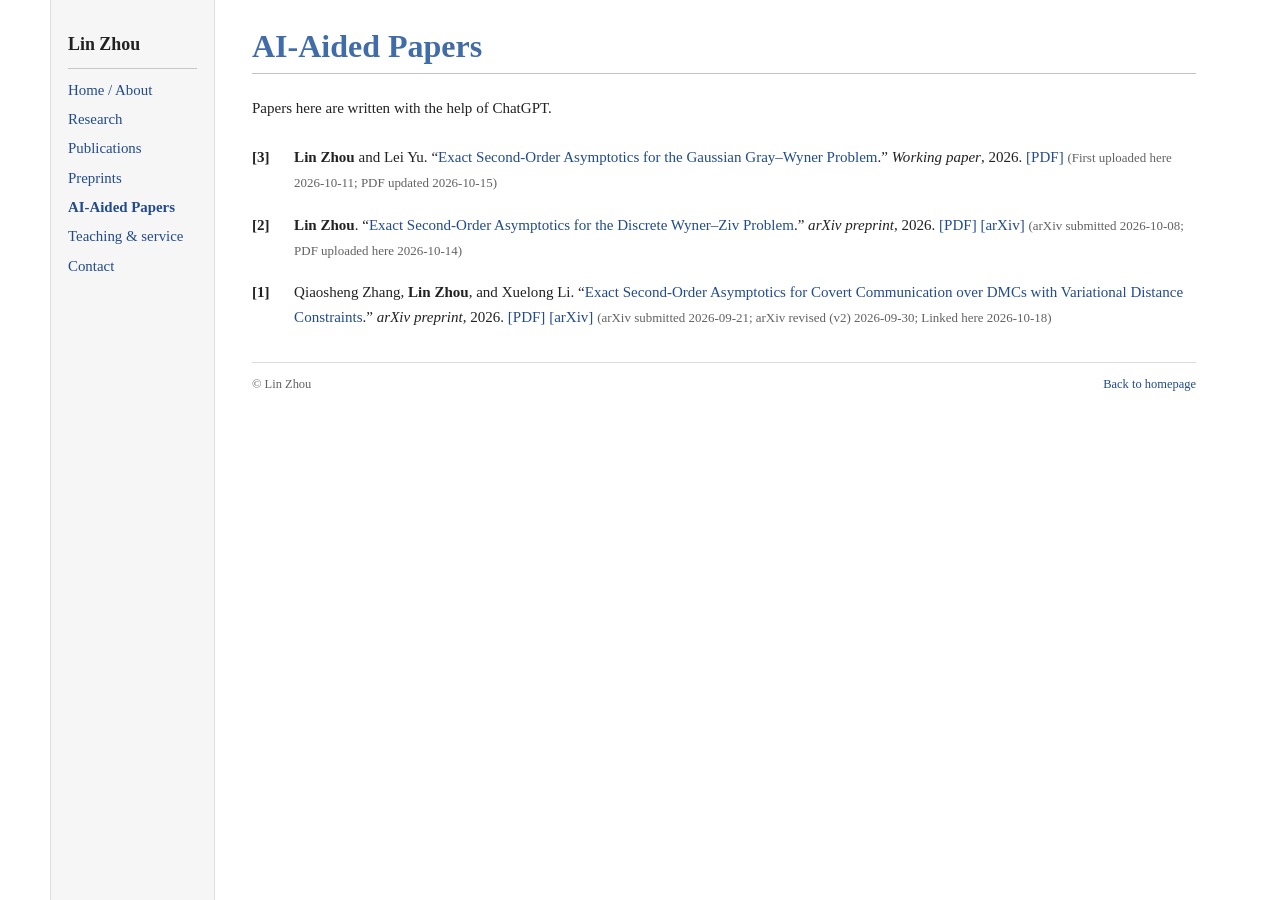
==== commit b3e40598: "Record original upload and every PDF/arXiv revision date for AI-aided papers" ====
--- a/ai-aided-papers.html
+++ b/ai-aided-papers.html
@@ -31,9 +31,9 @@
         <!-- PUBLIC-PDFS:START -->
 <p class="ai-disclaimer">Papers here are written with the help of ChatGPT.</p>
 <ol class="ai-paper-list" reversed start="3" role="list" aria-label="AI-aided working papers">
-<li class="ai-paper"><span class="ai-paper-number" aria-label="AI-aided paper 3">[3]</span> <span class="ai-paper-citation"><strong>Lin Zhou</strong> and Lei Yu. <span class="publication-title">“<a href="ai-papers/Gaussian_GW_v25.pdf" type="application/pdf">Exact Second-Order Asymptotics for the Gaussian Gray–Wyner Problem</a>.”</span> <em>Working paper</em>, 2026. <a class="publication-pdf" href="ai-papers/Gaussian_GW_v25.pdf" type="application/pdf">[PDF]</a> <span class="ai-paper-dates">(Updated <time datetime="2026-10-15">2026-10-15</time>)</span></span></li>
-<li class="ai-paper"><span class="ai-paper-number" aria-label="AI-aided paper 2">[2]</span> <span class="ai-paper-citation"><strong>Lin Zhou</strong>. <span class="publication-title">“<a href="ai-papers/Wyner_Ziv_Second_Order.pdf" type="application/pdf">Exact Second-Order Asymptotics for the Discrete Wyner–Ziv Problem</a>.”</span> <em>arXiv preprint</em>, 2026. <a class="publication-pdf" href="ai-papers/Wyner_Ziv_Second_Order.pdf" type="application/pdf">[PDF]</a> <a class="publication-arxiv" href="https://arxiv.org/abs/2610.11998">[arXiv]</a> <span class="ai-paper-dates">(Submitted <time datetime="2026-10-08">2026-10-08</time>)</span></span></li>
-<li class="ai-paper"><span class="ai-paper-number" aria-label="AI-aided paper 1">[1]</span> <span class="ai-paper-citation">Qiaosheng Zhang, <strong>Lin Zhou</strong>, and Xuelong Li. <span class="publication-title">“<a href="https://arxiv.org/pdf/2609.24675" type="application/pdf">Exact Second-Order Asymptotics for Covert Communication over DMCs with Variational Distance Constraints</a>.”</span> <em>arXiv preprint</em>, 2026. <a class="publication-pdf" href="https://arxiv.org/pdf/2609.24675" type="application/pdf">[PDF]</a> <a class="publication-arxiv" href="https://arxiv.org/abs/2609.24675">[arXiv]</a> <span class="ai-paper-dates">(Submitted <time datetime="2026-09-21">2026-09-21</time>)</span></span></li>
+<li class="ai-paper"><span class="ai-paper-number" aria-label="AI-aided paper 3">[3]</span> <span class="ai-paper-citation"><strong>Lin Zhou</strong> and Lei Yu. <span class="publication-title">“<a href="ai-papers/Gaussian_GW_v25.pdf" type="application/pdf">Exact Second-Order Asymptotics for the Gaussian Gray–Wyner Problem</a>.”</span> <em>Working paper</em>, 2026. <a class="publication-pdf" href="ai-papers/Gaussian_GW_v25.pdf" type="application/pdf">[PDF]</a> <span class="ai-paper-dates">(First uploaded here <time datetime="2026-10-11">2026-10-11</time>; PDF updated <time datetime="2026-10-15">2026-10-15</time>)</span></span></li>
+<li class="ai-paper"><span class="ai-paper-number" aria-label="AI-aided paper 2">[2]</span> <span class="ai-paper-citation"><strong>Lin Zhou</strong>. <span class="publication-title">“<a href="ai-papers/Wyner_Ziv_Second_Order.pdf" type="application/pdf">Exact Second-Order Asymptotics for the Discrete Wyner–Ziv Problem</a>.”</span> <em>arXiv preprint</em>, 2026. <a class="publication-pdf" href="ai-papers/Wyner_Ziv_Second_Order.pdf" type="application/pdf">[PDF]</a> <a class="publication-arxiv" href="https://arxiv.org/abs/2610.11998">[arXiv]</a> <span class="ai-paper-dates">(arXiv submitted <time datetime="2026-10-08">2026-10-08</time>; PDF uploaded here <time datetime="2026-10-14">2026-10-14</time>)</span></span></li>
+<li class="ai-paper"><span class="ai-paper-number" aria-label="AI-aided paper 1">[1]</span> <span class="ai-paper-citation">Qiaosheng Zhang, <strong>Lin Zhou</strong>, and Xuelong Li. <span class="publication-title">“<a href="https://arxiv.org/pdf/2609.24675" type="application/pdf">Exact Second-Order Asymptotics for Covert Communication over DMCs with Variational Distance Constraints</a>.”</span> <em>arXiv preprint</em>, 2026. <a class="publication-pdf" href="https://arxiv.org/pdf/2609.24675" type="application/pdf">[PDF]</a> <a class="publication-arxiv" href="https://arxiv.org/abs/2609.24675">[arXiv]</a> <span class="ai-paper-dates">(arXiv submitted <time datetime="2026-09-21">2026-09-21</time>; arXiv revised (v2) <time datetime="2026-09-30">2026-09-30</time>; Linked here <time datetime="2026-10-18">2026-10-18</time>)</span></span></li>
 </ol>
 <!-- PUBLIC-PDFS:END -->
       </section>
--- a/styles.css
+++ b/styles.css
@@ -23,4 +23,4 @@
 #ai-papers .ai-paper{display:grid;grid-template-columns:2.4em minmax(0,1fr);column-gap:.4em;align-items:baseline;list-style:none;padding:0;margin:0 0 18px;font-size:.94rem;line-height:1.65;}
 #ai-papers .ai-paper-number{font-weight:700;font-variant-numeric:tabular-nums;white-space:nowrap;}
 #ai-papers .ai-paper-citation{min-width:0;}
-#ai-papers .ai-paper-dates{font-size:.81rem;color:var(--muted);white-space:nowrap;}
+#ai-papers .ai-paper-dates{font-size:.81rem;color:var(--muted);white-space:normal;}
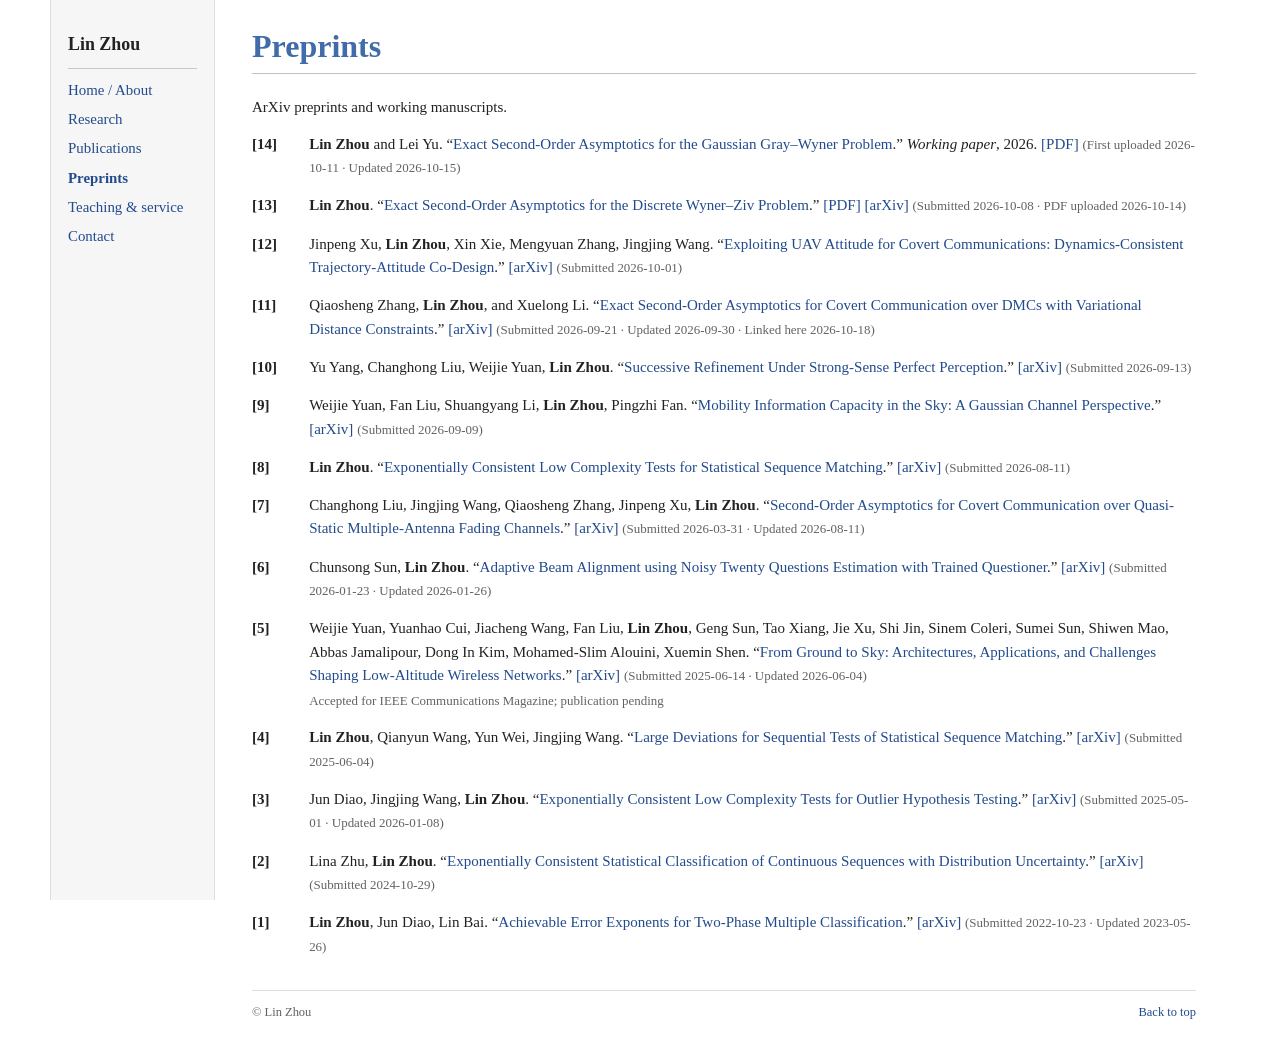
==== commit 9cac45cc: "Consolidate AI-assisted manuscripts into Preprints and add forthcoming IEEE TIT sequence-matching pa" ====
--- a/ai-aided-papers.html
+++ b/ai-aided-papers.html
@@ -3,42 +3,12 @@
 <head>
   <meta charset="utf-8">
   <meta name="viewport" content="width=device-width, initial-scale=1">
-  <meta name="theme-color" content="#224b8d">
-  <meta name="description" content="AI-assisted working drafts by Lin Zhou. These results have not been fully checked and may contain errors.">
-  <title>AI-Aided Papers — Lin Zhou</title>
-  <link rel="icon" href="assets/favicon.svg" type="image/svg+xml">
-  <link rel="stylesheet" href="styles.css">
+  <meta name="robots" content="noindex,follow">
+  <meta http-equiv="refresh" content="0;url=preprints.html">
+  <link rel="canonical" href="https://lzhou-sustech.github.io/preprints.html">
+  <title>Preprints — Lin Zhou</title>
 </head>
 <body>
-  <a class="skip-link" href="#main">Skip to content</a>
-  <div class="page-layout">
-    <header class="site-header sidebar">
-      <a class="site-name" href="index.html">Lin Zhou</a>
-      <nav aria-label="Main navigation">
-        <a href="index.html">Home / About</a>
-        <a href="research.html">Research</a>
-        <a href="publications.html">Publications</a>
-        <a href="preprints.html">Preprints</a>
-        <a href="ai-aided-papers.html" aria-current="page">AI-Aided Papers</a>
-        <a href="teaching.html">Teaching &amp; service</a>
-        <a href="contact.html">Contact</a>
-      </nav>
-    </header>
-    <main id="main">
-      <section id="ai-papers" aria-labelledby="ai-papers-title">
-        <h1 id="ai-papers-title">AI-Aided Papers</h1>
-        
-        <!-- PUBLIC-PDFS:START -->
-<p class="ai-disclaimer">Papers here are written with the help of ChatGPT.</p>
-<ol class="ai-paper-list" reversed start="3" role="list" aria-label="AI-aided working papers">
-<li class="ai-paper"><span class="ai-paper-number" aria-label="AI-aided paper 3">[3]</span> <span class="ai-paper-citation"><strong>Lin Zhou</strong> and Lei Yu. <span class="publication-title">“<a href="ai-papers/Gaussian_GW_v25.pdf" type="application/pdf">Exact Second-Order Asymptotics for the Gaussian Gray–Wyner Problem</a>.”</span> <em>Working paper</em>, 2026. <a class="publication-pdf" href="ai-papers/Gaussian_GW_v25.pdf" type="application/pdf">[PDF]</a> <span class="ai-paper-dates">(First uploaded here <time datetime="2026-10-11">2026-10-11</time>; PDF updated <time datetime="2026-10-15">2026-10-15</time>)</span></span></li>
-<li class="ai-paper"><span class="ai-paper-number" aria-label="AI-aided paper 2">[2]</span> <span class="ai-paper-citation"><strong>Lin Zhou</strong>. <span class="publication-title">“<a href="ai-papers/Wyner_Ziv_Second_Order.pdf" type="application/pdf">Exact Second-Order Asymptotics for the Discrete Wyner–Ziv Problem</a>.”</span> <em>arXiv preprint</em>, 2026. <a class="publication-pdf" href="ai-papers/Wyner_Ziv_Second_Order.pdf" type="application/pdf">[PDF]</a> <a class="publication-arxiv" href="https://arxiv.org/abs/2610.11998">[arXiv]</a> <span class="ai-paper-dates">(arXiv submitted <time datetime="2026-10-08">2026-10-08</time>; PDF uploaded here <time datetime="2026-10-14">2026-10-14</time>)</span></span></li>
-<li class="ai-paper"><span class="ai-paper-number" aria-label="AI-aided paper 1">[1]</span> <span class="ai-paper-citation">Qiaosheng Zhang, <strong>Lin Zhou</strong>, and Xuelong Li. <span class="publication-title">“<a href="https://arxiv.org/pdf/2609.24675" type="application/pdf">Exact Second-Order Asymptotics for Covert Communication over DMCs with Variational Distance Constraints</a>.”</span> <em>arXiv preprint</em>, 2026. <a class="publication-pdf" href="https://arxiv.org/pdf/2609.24675" type="application/pdf">[PDF]</a> <a class="publication-arxiv" href="https://arxiv.org/abs/2609.24675">[arXiv]</a> <span class="ai-paper-dates">(arXiv submitted <time datetime="2026-09-21">2026-09-21</time>; arXiv revised (v2) <time datetime="2026-09-30">2026-09-30</time>; Linked here <time datetime="2026-10-18">2026-10-18</time>)</span></span></li>
-</ol>
-<!-- PUBLIC-PDFS:END -->
-      </section>
-      <footer><span>© Lin Zhou</span><a href="index.html">Back to homepage</a></footer>
-    </main>
-  </div>
+  <p>This section has been merged into <a href="preprints.html">Preprints</a>.</p>
 </body>
 </html>
